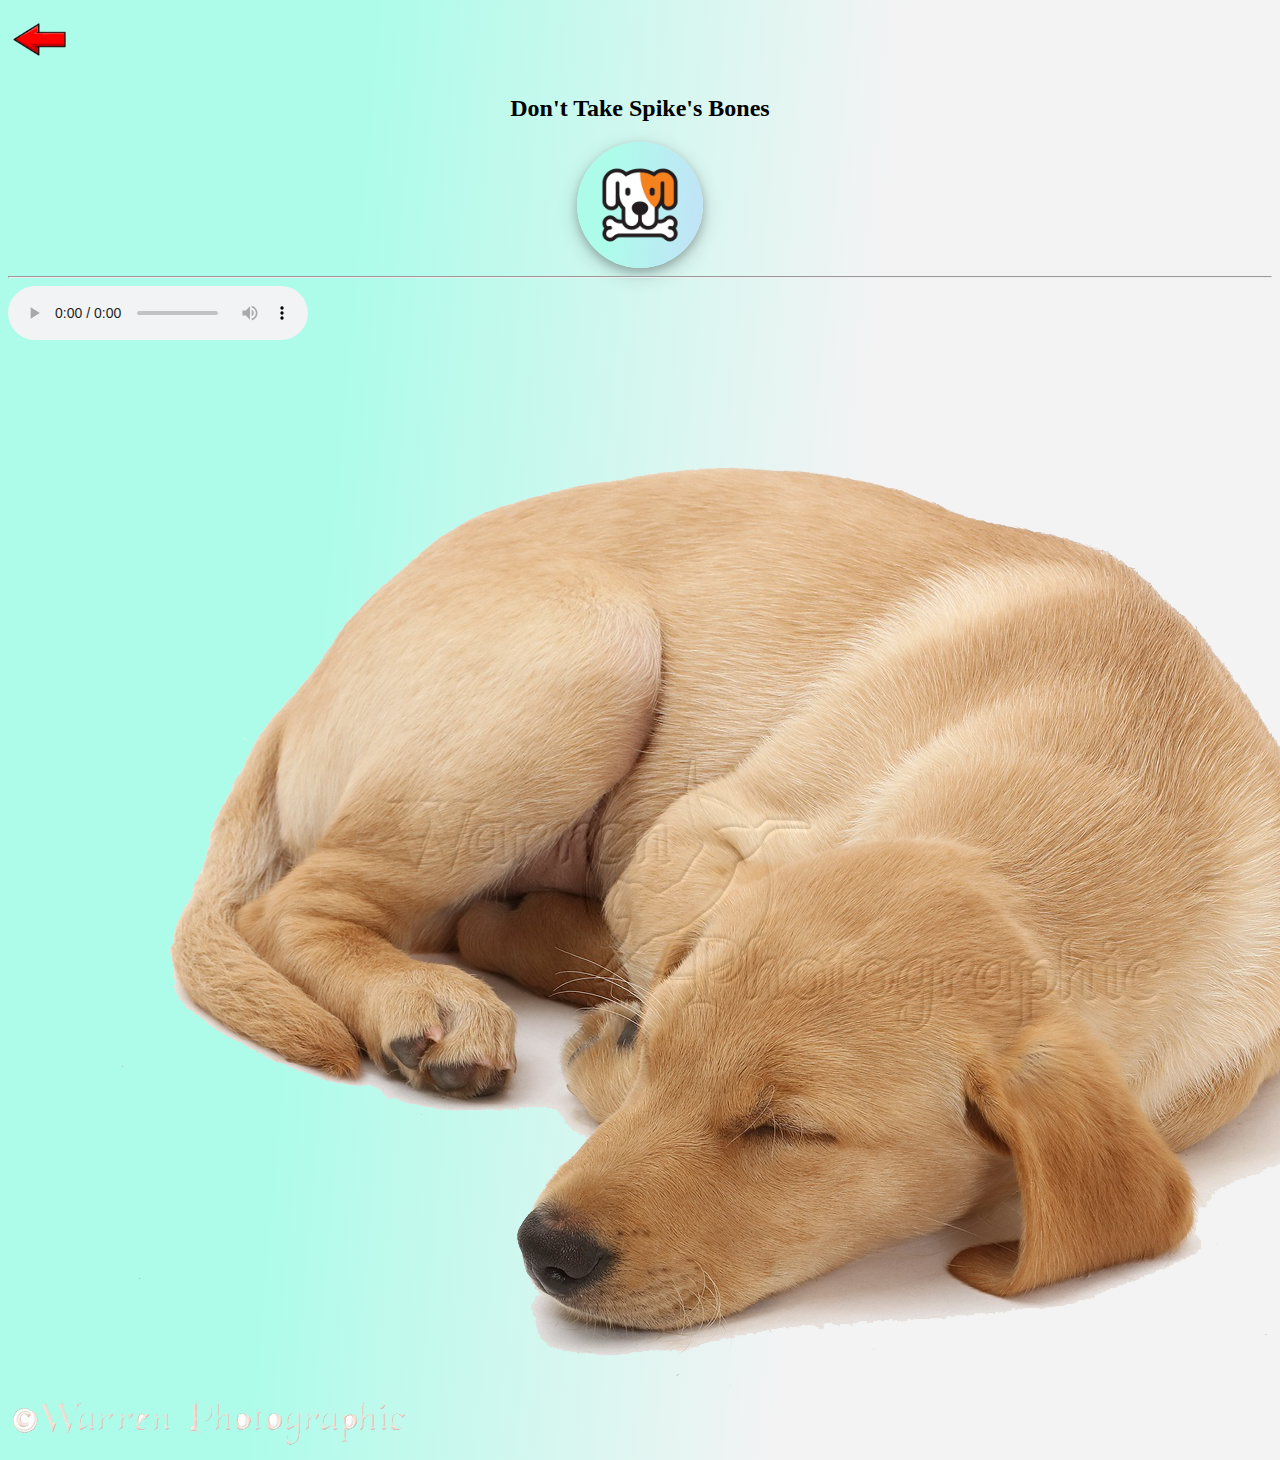
==== game.html @ 40cfcb35 "Buat Game" ====
<!DOCTYPE html>
<html>
    <head>
        <link href="https://cdn.jsdelivr.net/npm/bootstrap@5.2.2/dist/css/bootstrap.min.css" rel="stylesheet" integrity="sha384-Zenh87qX5JnK2Jl0vWa8Ck2rdkQ2Bzep5IDxbcnCeuOxjzrPF/et3URy9Bv1WTRi" crossorigin="anonymous">
        <link rel="stylesheet" href="style.css">
        <div class="container-fluid">
            <img src="assets/tandapanah(1).png" id="back" style="max-width: 5%">
            <h2 class="display-4" style="text-align:center;">Don't Take Spike's Bones</h2>
            <img src="assets/dog.png" class="img-fluid" id="logo">
            <hr/>
        </div>
    </head>
    <body>
        <audio src="/media/audio/kucing.mp3" controls loop></audio>
        <img src="assets/sleepdog.png" id="anjing"></div>
    </body>
    <script>
        window.onload = alert(localStorage.getItem("PlayerAmount"));
    </script>
</html>
---- style.css ----
#logo {
  width: 10%;
  background-image: linear-gradient( 95.2deg, rgba(173,252,234,1) 26.8%, rgba(192,229,246,1) 90% );
  box-shadow: 0 4px 8px 0 rgba(0, 0, 0, 0.2), 0 6px 20px 0 rgba(0, 0, 0, 0.19);
  border-radius:50%;
  display: block;
  margin-top: 1%;
  margin-left: auto;
  margin-right: auto;

}

.player-text
{
    margin-top:7%;
}

.form-floating
{
    display: block;
    margin-left: auto;
    margin-right: auto;   
}

.buttons
{
    display:flex;
    justify-content: center;
    margin-right:4%;
}

#player-names 
{
    display:table;
    margin: 0 auto;
}

body
{
    background-image: linear-gradient( 95.2deg, rgba(173,252,234,1) 26.8%, rgb(243, 243, 244) 64% );

}

#playcount
{
    text-align: center;
    margin-bottom: 4%;
}
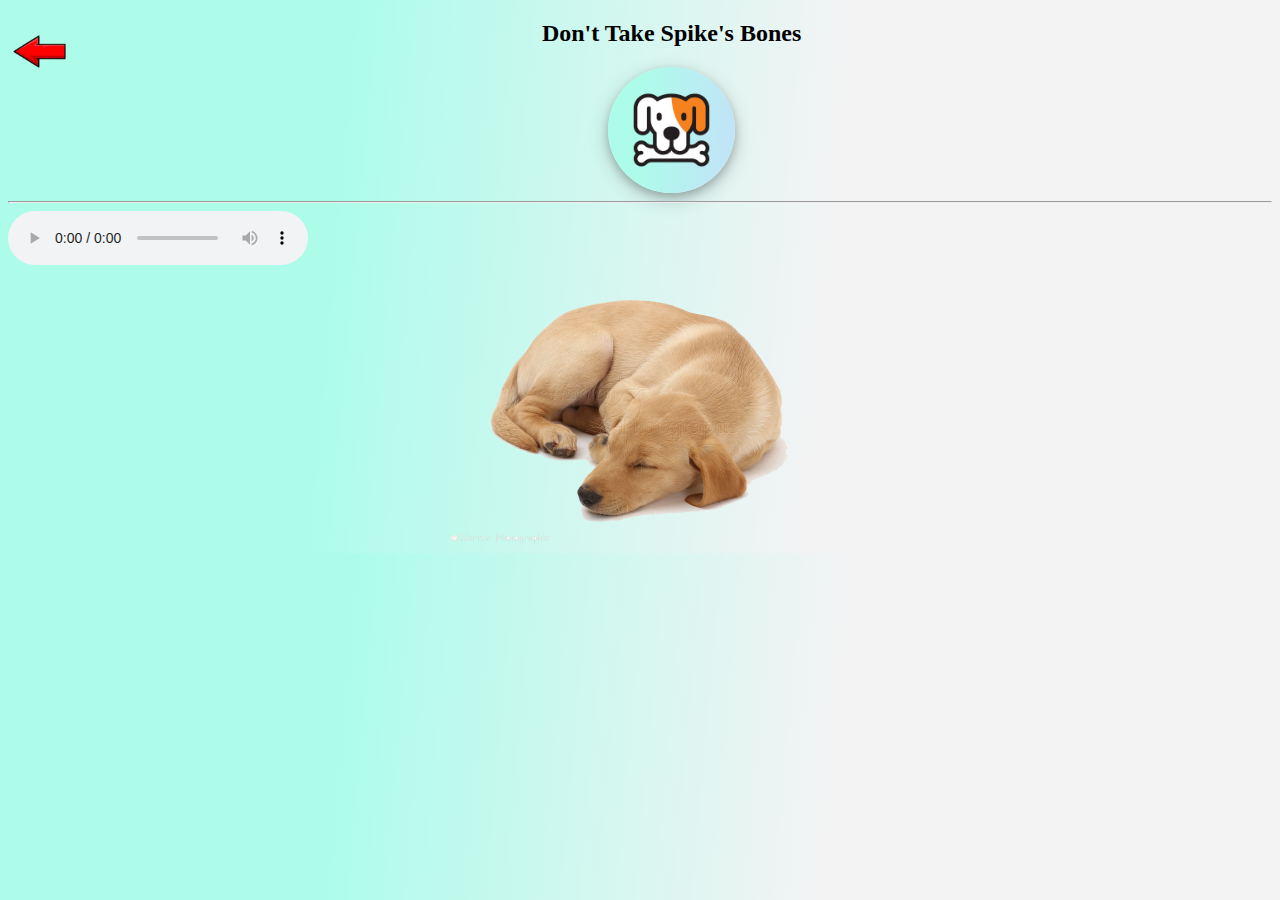
==== commit 77e50ff7: "gg" ====
--- a/game.html
+++ b/game.html
@@ -2,9 +2,9 @@
 <html>
     <head>
         <link href="https://cdn.jsdelivr.net/npm/bootstrap@5.2.2/dist/css/bootstrap.min.css" rel="stylesheet" integrity="sha384-Zenh87qX5JnK2Jl0vWa8Ck2rdkQ2Bzep5IDxbcnCeuOxjzrPF/et3URy9Bv1WTRi" crossorigin="anonymous">
-        <link rel="stylesheet" href="style.css">
+        <link rel="stylesheet" href="stylegame.css">
         <div class="container-fluid">
-            <img src="assets/tandapanah(1).png" id="back" style="max-width: 5%">
+            <a href="index.html"><img src="assets/tandapanah(1).png" id="back" style="max-width: 5%"></a>
             <h2 class="display-4" style="text-align:center;">Don't Take Spike's Bones</h2>
             <img src="assets/dog.png" class="img-fluid" id="logo">
             <hr/>
@@ -13,8 +13,49 @@
     <body>
         <audio src="/media/audio/kucing.mp3" controls loop></audio>
         <img src="assets/sleepdog.png" id="anjing"></div>
+        <div id="bones">
+
+        </div>
+
+
+
+
+
+
+        <script
+            src="https://code.jquery.com/jquery-3.3.1.slim.min.js"
+            integrity="sha384-q8i/X+965DzO0rT7abK41JStQIAqVgRVzpbzo5smXKp4YfRvH+8abtTE1Pi6jizo"
+            crossorigin="anonymous"
+        ></script>
+        <script
+            src="https://cdn.jsdelivr.net/npm/popper.js@1.14.7/dist/umd/popper.min.js"
+            integrity="sha384-UO2eT0CpHqdSJQ6hJty5KVphtPhzWj9WO1clHTMGa3JDZwrnQq4sF86dIHNDz0W1"
+            crossorigin="anonymous"
+        ></script>
+        <script
+            src="https://cdn.jsdelivr.net/npm/bootstrap@4.3.1/dist/js/bootstrap.min.js"
+            integrity="sha384-JjSmVgyd0p3pXB1rRibZUAYoIIy6OrQ6VrjIEaFf/nJGzIxFDsf4x0xIM+B07jRM"
+            crossorigin="anonymous"
+        ></script>
     </body>
     <script>
-        window.onload = alert(localStorage.getItem("PlayerAmount"));
+        window.onload = localStorage.getItem("PlayerAmount");
+        var bonecount = localStorage.getItem("PlayerAmount") * 4;
+        alert(bonecount);
+        $(document).ready(function()
+        {
+            for(i = 0; i<bonecount;i++)
+        {
+            var div = document.createElement("div");
+            var input = document.createElement("input");
+            div.setAttribute("id",("divbone"+(i+1)));
+            input.setAttribute("type","image");
+            input.setAttribute("src","assets/dog.png");
+            input.setAttribute("id",("bone" + (i+1)));
+            input.setAttribute("style","width:50%;");
+            document.getElementById("bones").appendChild(div);
+            document.getElementById(("divbone"+(i+1))).appendChild(input);
+        }
+        });
     </script>
 </html>--- a/stylegame.css
+++ b/stylegame.css
@@ -0,0 +1,63 @@
+#logo {
+    width: 10%;
+    background-image: linear-gradient( 95.2deg, rgba(173,252,234,1) 26.8%, rgba(192,229,246,1) 90% );
+    box-shadow: 0 4px 8px 0 rgba(0, 0, 0, 0.2), 0 6px 20px 0 rgba(0, 0, 0, 0.19);
+    border-radius:50%;
+    display: block;
+    margin-top: 1%;
+    margin-left: auto;
+    margin-right: auto;
+  
+  }
+  
+  .player-text
+  {
+      margin-top:7%;
+  }
+  
+  .form-floating
+  {
+      display: block;
+      margin-left: auto;
+      margin-right: auto;   
+  }
+  
+  .buttons
+  {
+      display:flex;
+      justify-content: center;
+      margin-right:4%;
+  }
+  
+  #player-names 
+  {
+      display:table;
+      margin: 0 auto;
+  }
+  
+  body
+  {
+      background-image: linear-gradient( 95.2deg, rgba(173,252,234,1) 26.8%, rgb(243, 243, 244) 64% );
+  
+  }
+
+  #back {
+    float: left;
+  }
+
+  #anjing
+  {
+    display: block;
+    margin-left: auto;
+    margin-right: auto;
+    width: 30%;
+  }
+
+  #bones
+  {
+    justify-content: center;
+    display: grid;
+    grid-template-columns: repeat(4, 0.1fr);
+    gap: 5%;
+  }
+  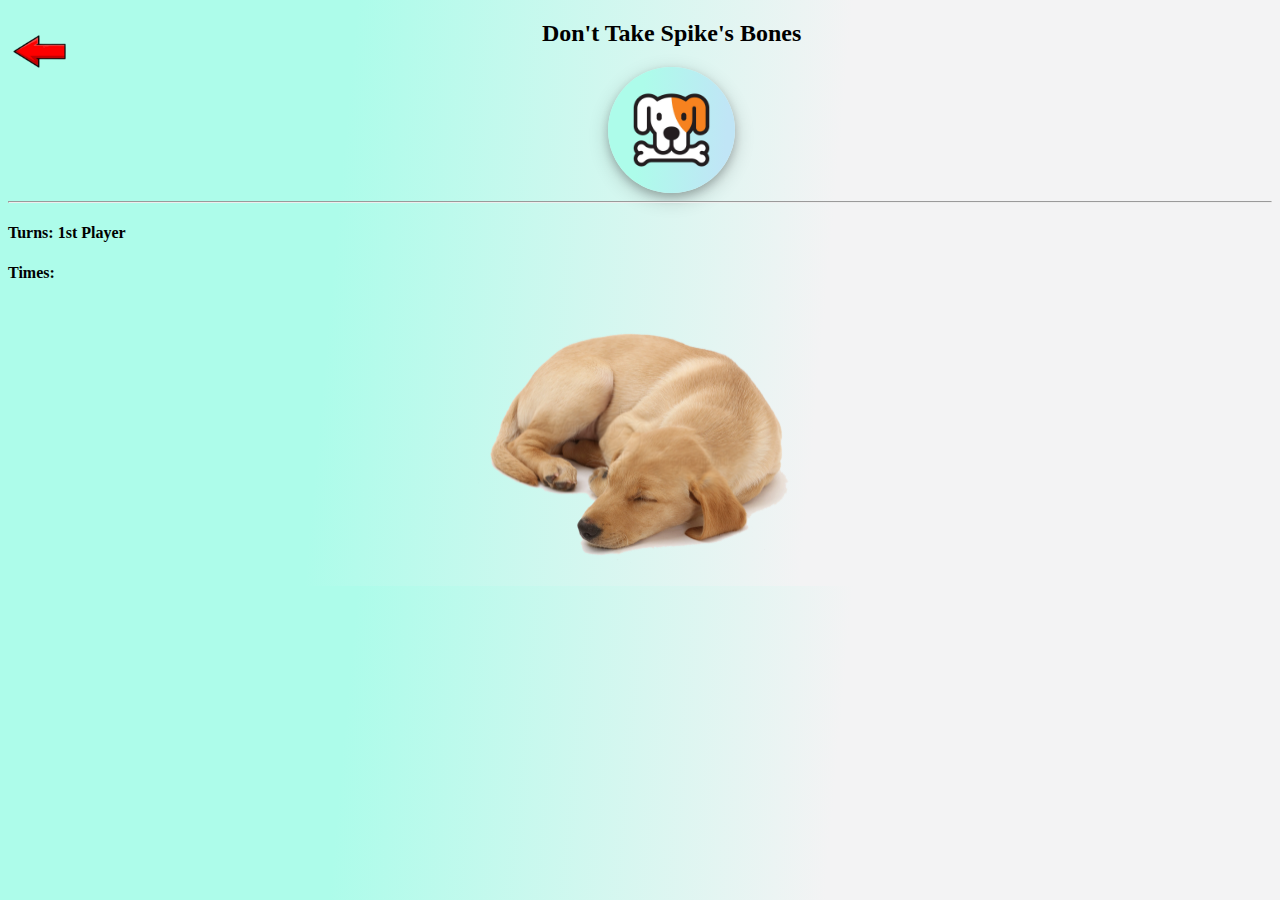
==== commit 2068cc95: "udh mau tmt" ====
--- a/game.html
+++ b/game.html
@@ -11,13 +11,20 @@
         </div>
     </head>
     <body>
-        <audio src="/media/audio/kucing.mp3" controls loop></audio>
-        <img src="assets/sleepdog.png" id="anjing"></div>
-        <div id="bones">
+        <div id="Gameatas">
+            <h4 id="play-turn">Turns: 1st Player</h4>
+            <h4 id="countdown">Times:</h4>
+        </div>
+            <img src="assets/sleepdog.png" id="anjing"></div>
+            <div id="bones">
 
+            </div>
+
+        <div id="Endgame" style="display: none;">
+            <h3 class="display-6" style="text-align:center; margin-top: 2%;">Oh no! You wake him up</h3>
+            <button type="button" class="btn btn-primary btn-lg" id="add-player" onClick= "reloadGame()">Play Again</button>
+            <button type="button" class="btn btn-primary btn-lg" id="add-player" onClick="addPlayers()">Back to Home</button>
         </div>
-
-
 
 
 
@@ -39,9 +46,11 @@
         ></script>
     </body>
     <script>
+        var count = 1;
         window.onload = localStorage.getItem("PlayerAmount");
         var bonecount = localStorage.getItem("PlayerAmount") * 4;
-        alert(bonecount);
+        randomnumber = Math.floor(Math.random()*bonecount) + 1;
+        alert(randomnumber);
         $(document).ready(function()
         {
             for(i = 0; i<bonecount;i++)
@@ -57,5 +66,55 @@
             document.getElementById(("divbone"+(i+1))).appendChild(input);
         }
         });
+        $(document).ready(function()
+        {
+            $("input").click(function() {
+                $(this).hide();
+                var a = document.getElementById("play-turn");
+                count++;
+                if(count == 2){
+                    a.innerHTML = "Turns: 2nd Player";
+                }else if(count == 3){
+                    a.innerHTML = "Turns: 3rd Player";
+                }else{
+                    a.innerHTML = "Turns: " + count + "th Player";
+                }
+            });
+        });
+
+        $(document).ready(function()
+        {
+        document.getElementById(("bone"+randomnumber)).onclick = function()
+        {
+
+            alert("adsda");
+            gameEnded();
+            var take = document.getElementById("Gameatas");
+            var bonehide = document.getElementById("bones");
+            bonehide.style.display = "none";
+            take.style.display = "none";
+        }
+        });
+
+        var timeleft = 10;
+        var downloadTimer = setInterval(function(){
+            if(timeleft <= 0){
+                clearInterval(downloadTimer);
+                
+            } else {
+                document.getElementById("countdown").innerHTML = "Times: " + timeleft + " seconds remaining";
+            }
+            timeleft -= 1;
+            }, 1000);
+
+        function gameEnded(){
+            var but = document.getElementById("Endgame");
+            but.style.display = "block";
+        }
+
+        function reloadGame()
+        {
+            location.reload();
+        }
     </script>
 </html>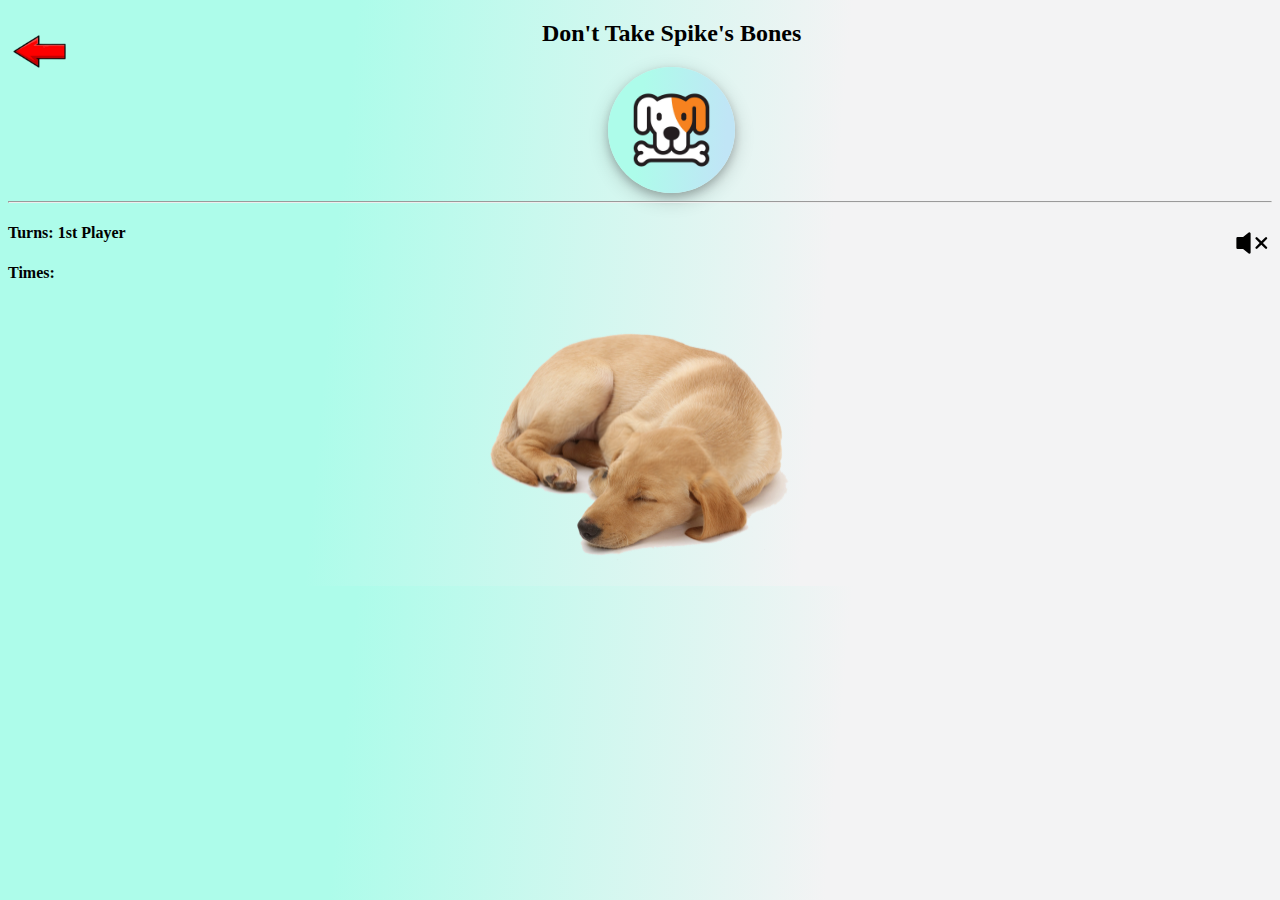
==== commit 5c6dbdf9: "Dah selesai wkwkwk" ====
--- a/game.html
+++ b/game.html
@@ -1,6 +1,24 @@
 <!DOCTYPE html>
 <html>
+    <style>
+        @keyframes shake {
+        0% { transform: translate(1px, 1px) rotate(0deg) scale(1); }
+        10% { transform: translate(-1px, -2px) rotate(-1deg) scale(2); }
+        20% { transform: translate(-3px, 0px) rotate(1deg) scale(1); }
+        30% { transform: translate(3px, 2px) rotate(0deg) scale(2); }
+        40% { transform: translate(1px, -1px) rotate(1deg) scale(1); }
+        50% { transform: translate(-1px, 2px) rotate(-1deg) scale(2); }
+        60% { transform: translate(-3px, 1px) rotate(0deg) scale(1); }
+        70% { transform: translate(3px, 1px) rotate(-1deg) scale(2); }
+        80% { transform: translate(-1px, -1px) rotate(1deg) scale(1); }
+        90% { transform: translate(1px, 2px) rotate(0deg) scale(2); } 
+        100% { transform: translate(1px, -2px) rotate(-1deg) scale(1); }
+        }
+    </style>
     <head>
+        <audio id="audio" src="assets/gamemusicmenu.mp3" loop></audio>
+        <audio id="sleep" src="assets/snore.mp3" loop></audio>
+        <audio id="jumpscare" src="assets/jumpscare.mp3"></audio>
         <link href="https://cdn.jsdelivr.net/npm/bootstrap@5.2.2/dist/css/bootstrap.min.css" rel="stylesheet" integrity="sha384-Zenh87qX5JnK2Jl0vWa8Ck2rdkQ2Bzep5IDxbcnCeuOxjzrPF/et3URy9Bv1WTRi" crossorigin="anonymous">
         <link rel="stylesheet" href="stylegame.css">
         <div class="container-fluid">
@@ -12,6 +30,7 @@
     </head>
     <body>
         <div id="Gameatas">
+            <img src="assets/volume-mute-fill.svg" style="width:3%" id="volume"></img>
             <h4 id="play-turn">Turns: 1st Player</h4>
             <h4 id="countdown">Times:</h4>
         </div>
@@ -22,8 +41,10 @@
 
         <div id="Endgame" style="display: none;">
             <h3 class="display-6" style="text-align:center; margin-top: 2%;">Oh no! You wake him up</h3>
-            <button type="button" class="btn btn-primary btn-lg" id="add-player" onClick= "reloadGame()">Play Again</button>
-            <button type="button" class="btn btn-primary btn-lg" id="add-player" onClick="addPlayers()">Back to Home</button>
+            <div id="Endbutton">
+                <button type="button" class="btn btn-primary btn-lg" id="add-player" onClick= "reloadGame()">Play Again</button> 
+                <button type="button" class="btn btn-primary btn-lg" id="add-player" onClick="location.href='index.html'">Back to Home</button>
+            </div>
         </div>
 
 
@@ -44,13 +65,36 @@
             integrity="sha384-JjSmVgyd0p3pXB1rRibZUAYoIIy6OrQ6VrjIEaFf/nJGzIxFDsf4x0xIM+B07jRM"
             crossorigin="anonymous"
         ></script>
+        <script src="javascript.js"></script>
     </body>
     <script>
         var count = 1;
         window.onload = localStorage.getItem("PlayerAmount");
         var bonecount = localStorage.getItem("PlayerAmount") * 4;
+        var playercount = localStorage.getItem("PlayerAmount");
+        var audiosound = document.getElementById("audio");
+        var sleepingsound = document.getElementById("sleep");
+        var jumpscaresound = document.getElementById("jumpscare");
+        sleepingsound.volume = 0.1;
+        const volume = document.getElementById("volume");
         randomnumber = Math.floor(Math.random()*bonecount) + 1;
-        alert(randomnumber);
+        let toggle=true;
+        volume.addEventListener('click', function()
+        {
+            toggle = !toggle;   
+            if(toggle)
+            {
+                volume.src = 'assets/volume-mute-fill.svg';
+                audiosound.pause();
+                sleepingsound.pause();
+            }
+            else{
+                volume.src = 'assets/volume-down-fill.svg'
+                audiosound.play();
+                sleepingsound.play();
+            }
+        })
+
         $(document).ready(function()
         {
             for(i = 0; i<bonecount;i++)
@@ -59,26 +103,37 @@
             var input = document.createElement("input");
             div.setAttribute("id",("divbone"+(i+1)));
             input.setAttribute("type","image");
-            input.setAttribute("src","assets/dog.png");
+            input.setAttribute("src","assets/Tulang.png");
             input.setAttribute("id",("bone" + (i+1)));
             input.setAttribute("style","width:50%;");
             document.getElementById("bones").appendChild(div);
             document.getElementById(("divbone"+(i+1))).appendChild(input);
         }
         });
+
         $(document).ready(function()
         {
             $("input").click(function() {
                 $(this).hide();
                 var a = document.getElementById("play-turn");
-                count++;
-                if(count == 2){
+                count++
+                if(count>playercount)
+                {
+                    count=1;
+                }
+                
+                if(count == 1){
+                    a.innerHTML = "Turns: 1st Player";
+                }
+                else if(count == 2){
                     a.innerHTML = "Turns: 2nd Player";
                 }else if(count == 3){
                     a.innerHTML = "Turns: 3rd Player";
                 }else{
                     a.innerHTML = "Turns: " + count + "th Player";
                 }
+
+                timeleft = 10;
             });
         });
 
@@ -86,31 +141,24 @@
         {
         document.getElementById(("bone"+randomnumber)).onclick = function()
         {
-
-            alert("adsda");
             gameEnded();
-            var take = document.getElementById("Gameatas");
-            var bonehide = document.getElementById("bones");
-            bonehide.style.display = "none";
-            take.style.display = "none";
+            $("#anjing").animate({
+                height: '+=500', width: '+=500'
+            },"slow");
         }
         });
 
         var timeleft = 10;
         var downloadTimer = setInterval(function(){
-            if(timeleft <= 0){
+            if(timeleft < 0){
                 clearInterval(downloadTimer);
-                
+                gameEnded();
             } else {
                 document.getElementById("countdown").innerHTML = "Times: " + timeleft + " seconds remaining";
             }
             timeleft -= 1;
             }, 1000);
 
-        function gameEnded(){
-            var but = document.getElementById("Endgame");
-            but.style.display = "block";
-        }
 
         function reloadGame()
         {
--- a/stylegame.css
+++ b/stylegame.css
@@ -51,6 +51,7 @@
     margin-left: auto;
     margin-right: auto;
     width: 30%;
+    transition: transform .5s ease;
   }
 
   #bones
@@ -60,4 +61,34 @@
     grid-template-columns: repeat(4, 0.1fr);
     gap: 5%;
   }
-  +
+#Endbutton
+{
+  display: flex;
+  justify-content: center;  
+}
+
+#Endbutton button
+{
+  margin-left: 2%;
+  margin-right: 2%;
+}
+
+@keyframes shake {
+  0% { transform: translate(1px, 1px) rotate(0deg) scale(1); }
+  10% { transform: translate(-1px, -2px) rotate(-1deg) scale(2); }
+  20% { transform: translate(-3px, 0px) rotate(1deg) scale(1); }
+  30% { transform: translate(3px, 2px) rotate(0deg) scale(2); }
+  40% { transform: translate(1px, -1px) rotate(1deg) scale(1); }
+  50% { transform: translate(-1px, 2px) rotate(-1deg) scale(2); }
+  60% { transform: translate(-3px, 1px) rotate(0deg) scale(1); }
+  70% { transform: translate(3px, 1px) rotate(-1deg) scale(2); }
+  80% { transform: translate(-1px, -1px) rotate(1deg) scale(1); }
+  90% { transform: translate(1px, 2px) rotate(0deg) scale(2); } 
+  100% { transform: translate(1px, -2px) rotate(-1deg) scale(1); }
+}
+
+#volume
+{
+  float:right;
+}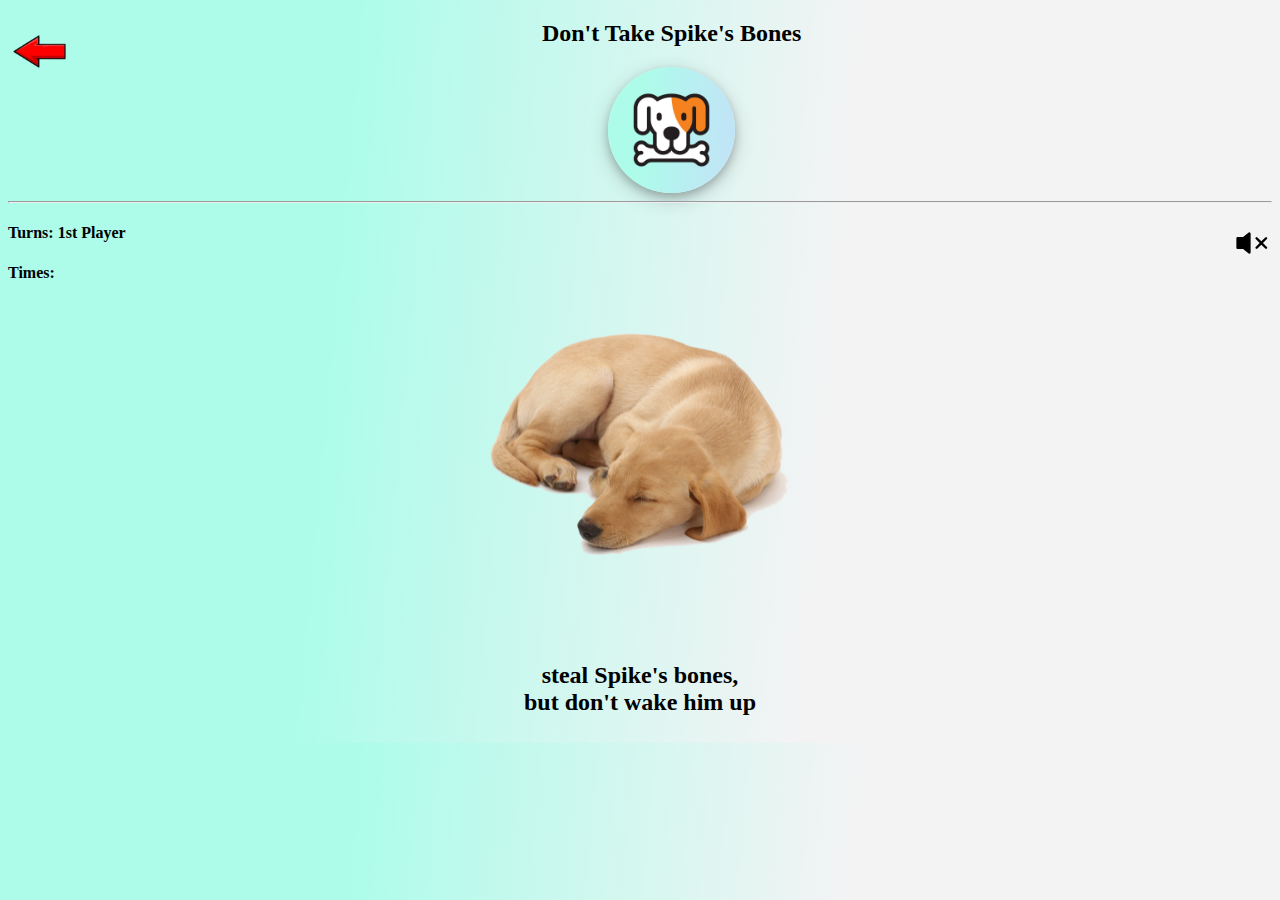
==== commit af4521a3: "tambahin paragraf steal" ====
--- a/game.html
+++ b/game.html
@@ -37,6 +37,10 @@
             <img src="assets/sleepdog.png" id="anjing"></div>
             <div id="bones">
 
+            </div>
+            
+            <div id="steal">
+                <h2 >steal Spike's bones,</br>but don't wake him up</h2>
             </div>
 
         <div id="Endgame" style="display: none;">
@@ -148,7 +152,7 @@
         }
         });
 
-        var timeleft = 10;
+        var timeleft = 400;
         var downloadTimer = setInterval(function(){
             if(timeleft < 0){
                 clearInterval(downloadTimer);
--- a/stylegame.css
+++ b/stylegame.css
@@ -74,21 +74,15 @@
   margin-right: 2%;
 }
 
-@keyframes shake {
-  0% { transform: translate(1px, 1px) rotate(0deg) scale(1); }
-  10% { transform: translate(-1px, -2px) rotate(-1deg) scale(2); }
-  20% { transform: translate(-3px, 0px) rotate(1deg) scale(1); }
-  30% { transform: translate(3px, 2px) rotate(0deg) scale(2); }
-  40% { transform: translate(1px, -1px) rotate(1deg) scale(1); }
-  50% { transform: translate(-1px, 2px) rotate(-1deg) scale(2); }
-  60% { transform: translate(-3px, 1px) rotate(0deg) scale(1); }
-  70% { transform: translate(3px, 1px) rotate(-1deg) scale(2); }
-  80% { transform: translate(-1px, -1px) rotate(1deg) scale(1); }
-  90% { transform: translate(1px, 2px) rotate(0deg) scale(2); } 
-  100% { transform: translate(1px, -2px) rotate(-1deg) scale(1); }
-}
-
 #volume
 {
   float:right;
+}
+
+#steal
+{
+    margin-top: 5%;
+    display: flex;
+    text-align: center;
+    justify-content: center;
 }